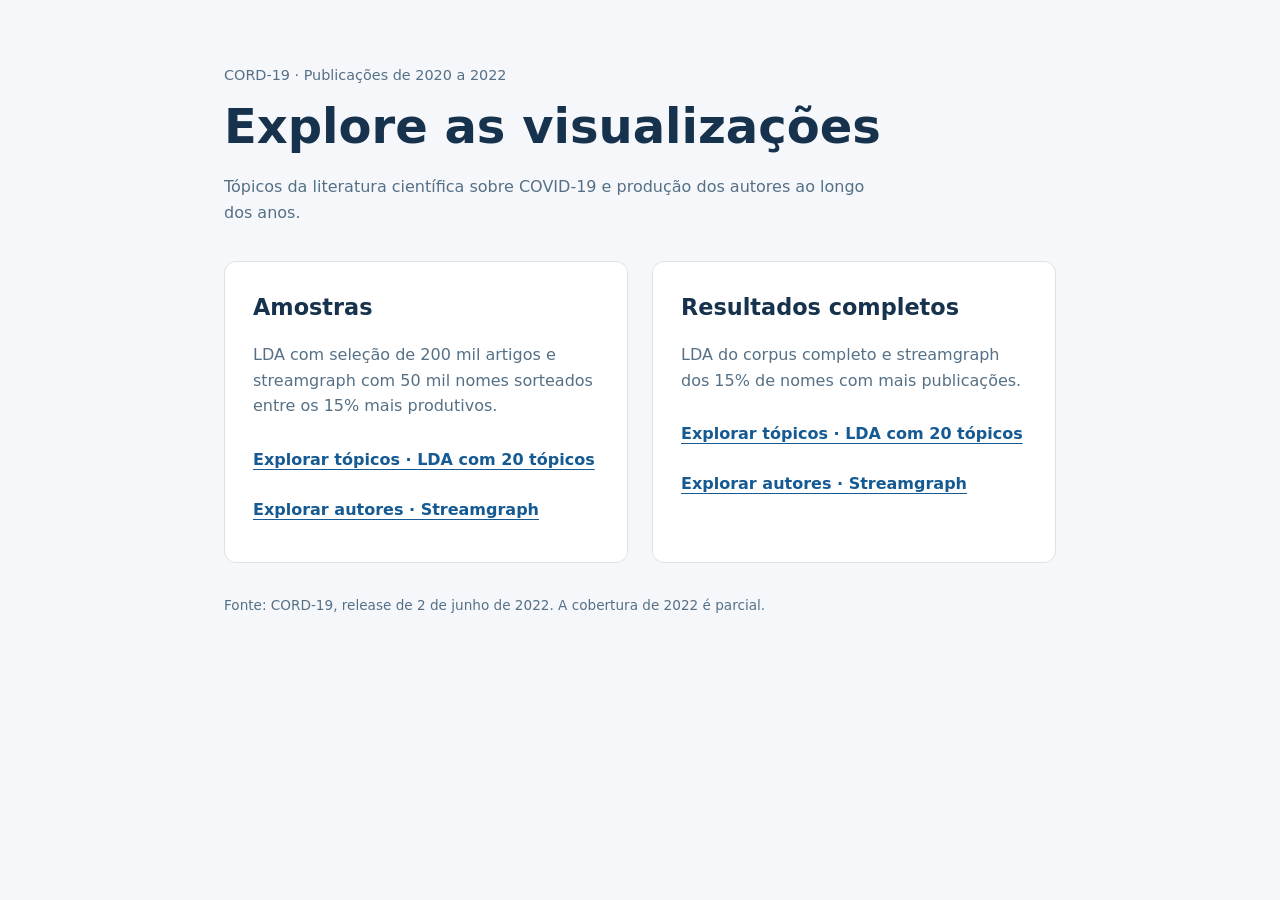
==== Page/index.html @ 571b8570 "Publica pipeline atual do CORD-19 e pagina de visualizacoes" ====
<!doctype html>
<html lang="pt-BR">
<head>
  <meta charset="utf-8">
  <meta name="viewport" content="width=device-width, initial-scale=1">
  <title>CORD-19 · Visualizações</title>
  <style>
    * { box-sizing: border-box; }
    body { margin: 0; background: #f5f7fa; color: #17324d; font: 16px/1.6 system-ui, sans-serif; }
    main { max-width: 880px; margin: 0 auto; padding: 64px 24px; }
    .eyebrow { color: #557086; font-size: .9rem; }
    h1 { font-size: clamp(2rem, 5vw, 3rem); line-height: 1.15; margin: 12px 0 20px; }
    .intro { max-width: 650px; color: #557086; }
    .results { display: grid; grid-template-columns: repeat(2, 1fr); gap: 24px; margin-top: 36px; }
    section { background: white; padding: 28px; border: 1px solid #dbe3ea; border-radius: 12px; }
    h2 { margin: 0 0 12px; font-size: 1.4rem; }
    section p { color: #557086; }
    a { display: block; color: #155a92; font-weight: 600; padding: 12px 0; text-underline-offset: 4px; }
    a:focus-visible { outline: 3px solid #155a92; outline-offset: 4px; }
    footer { margin-top: 32px; color: #557086; font-size: .85rem; }
    @media (max-width: 600px) { main { padding-top: 36px; } .results { grid-template-columns: 1fr; } }
  </style>
</head>
<body>
  <main>
    <div class="eyebrow">CORD-19 · Publicações de 2020 a 2022</div>
    <h1>Explore as visualizações</h1>
    <p class="intro">Tópicos da literatura científica sobre COVID-19 e produção dos autores ao longo dos anos.</p>
    <div class="results">
      <section aria-labelledby="sample-title">
        <h2 id="sample-title">Amostras</h2>
        <p>LDA com seleção de 200 mil artigos e streamgraph com 50 mil nomes sorteados entre os 15% mais produtivos.</p>
        <a href="../outputs/amostras/lda.html">Explorar tópicos · LDA com 20 tópicos</a>
        <a href="../outputs/amostras/streamgraph_autores.html">Explorar autores · Streamgraph</a>
      </section>
      <section aria-labelledby="full-title">
        <h2 id="full-title">Resultados completos</h2>
        <p>LDA do corpus completo e streamgraph dos 15% de nomes com mais publicações.</p>
        <a href="../outputs/completos/lda.html">Explorar tópicos · LDA com 20 tópicos</a>
        <a href="../outputs/completos/streamgraph_autores.html">Explorar autores · Streamgraph</a>
      </section>
    </div>
    <footer>Fonte: CORD-19, release de 2 de junho de 2022. A cobertura de 2022 é parcial.</footer>
  </main>
</body>
</html>
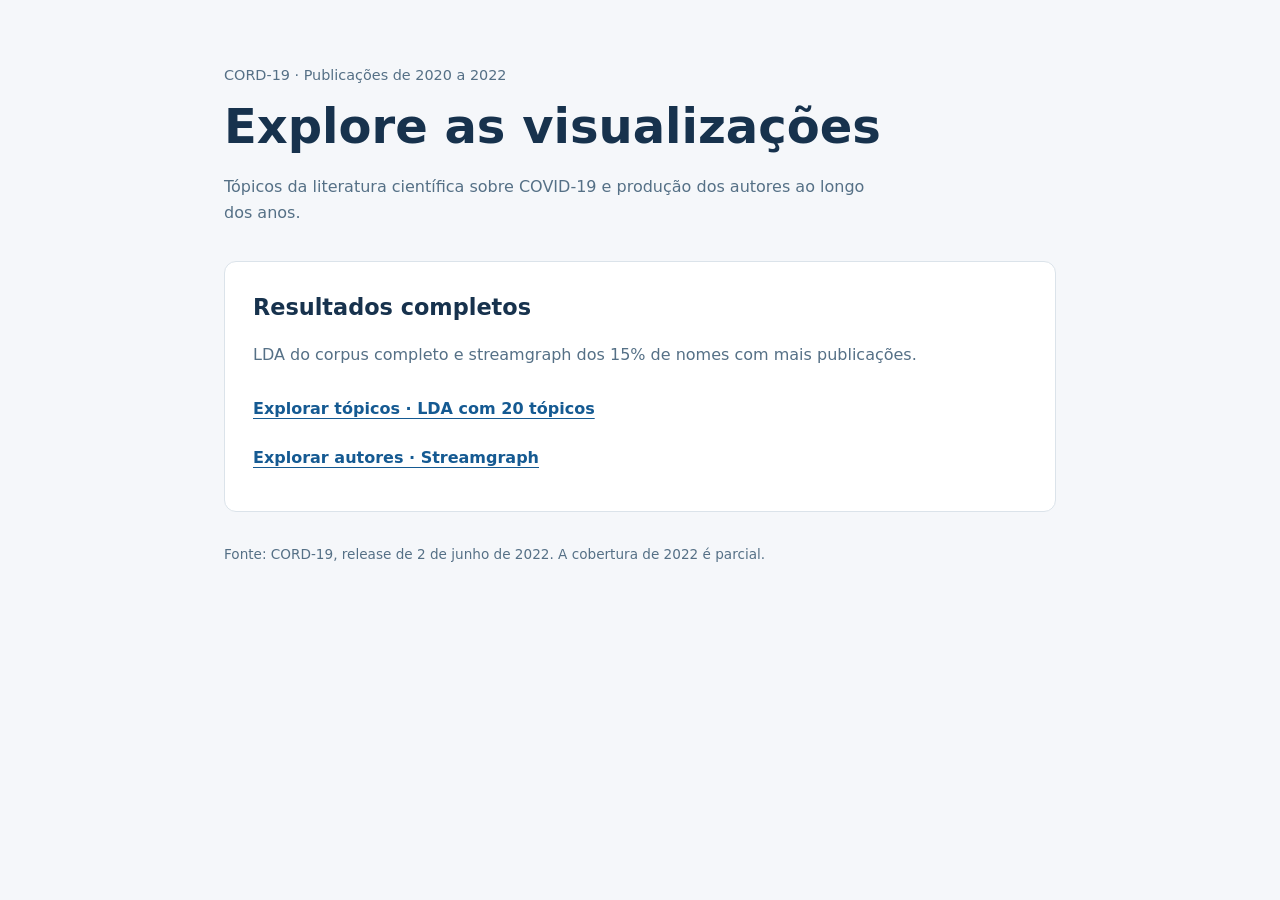
==== commit 40fe5632: "Mantem apenas visualizacoes completas em outputs/visualizations" ====
--- a/Page/index.html
+++ b/Page/index.html
@@ -11,7 +11,7 @@
     .eyebrow { color: #557086; font-size: .9rem; }
     h1 { font-size: clamp(2rem, 5vw, 3rem); line-height: 1.15; margin: 12px 0 20px; }
     .intro { max-width: 650px; color: #557086; }
-    .results { display: grid; grid-template-columns: repeat(2, 1fr); gap: 24px; margin-top: 36px; }
+    .results { display: grid; grid-template-columns: 1fr; gap: 24px; margin-top: 36px; }
     section { background: white; padding: 28px; border: 1px solid #dbe3ea; border-radius: 12px; }
     h2 { margin: 0 0 12px; font-size: 1.4rem; }
     section p { color: #557086; }
@@ -27,17 +27,11 @@
     <h1>Explore as visualizações</h1>
     <p class="intro">Tópicos da literatura científica sobre COVID-19 e produção dos autores ao longo dos anos.</p>
     <div class="results">
-      <section aria-labelledby="sample-title">
-        <h2 id="sample-title">Amostras</h2>
-        <p>LDA com seleção de 200 mil artigos e streamgraph com 50 mil nomes sorteados entre os 15% mais produtivos.</p>
-        <a href="../outputs/amostras/lda.html">Explorar tópicos · LDA com 20 tópicos</a>
-        <a href="../outputs/amostras/streamgraph_autores.html">Explorar autores · Streamgraph</a>
-      </section>
       <section aria-labelledby="full-title">
         <h2 id="full-title">Resultados completos</h2>
         <p>LDA do corpus completo e streamgraph dos 15% de nomes com mais publicações.</p>
-        <a href="../outputs/completos/lda.html">Explorar tópicos · LDA com 20 tópicos</a>
-        <a href="../outputs/completos/streamgraph_autores.html">Explorar autores · Streamgraph</a>
+        <a href="../outputs/visualizations/lda.html">Explorar tópicos · LDA com 20 tópicos</a>
+        <a href="../outputs/visualizations/streamgraph_autores.html">Explorar autores · Streamgraph</a>
       </section>
     </div>
     <footer>Fonte: CORD-19, release de 2 de junho de 2022. A cobertura de 2022 é parcial.</footer>
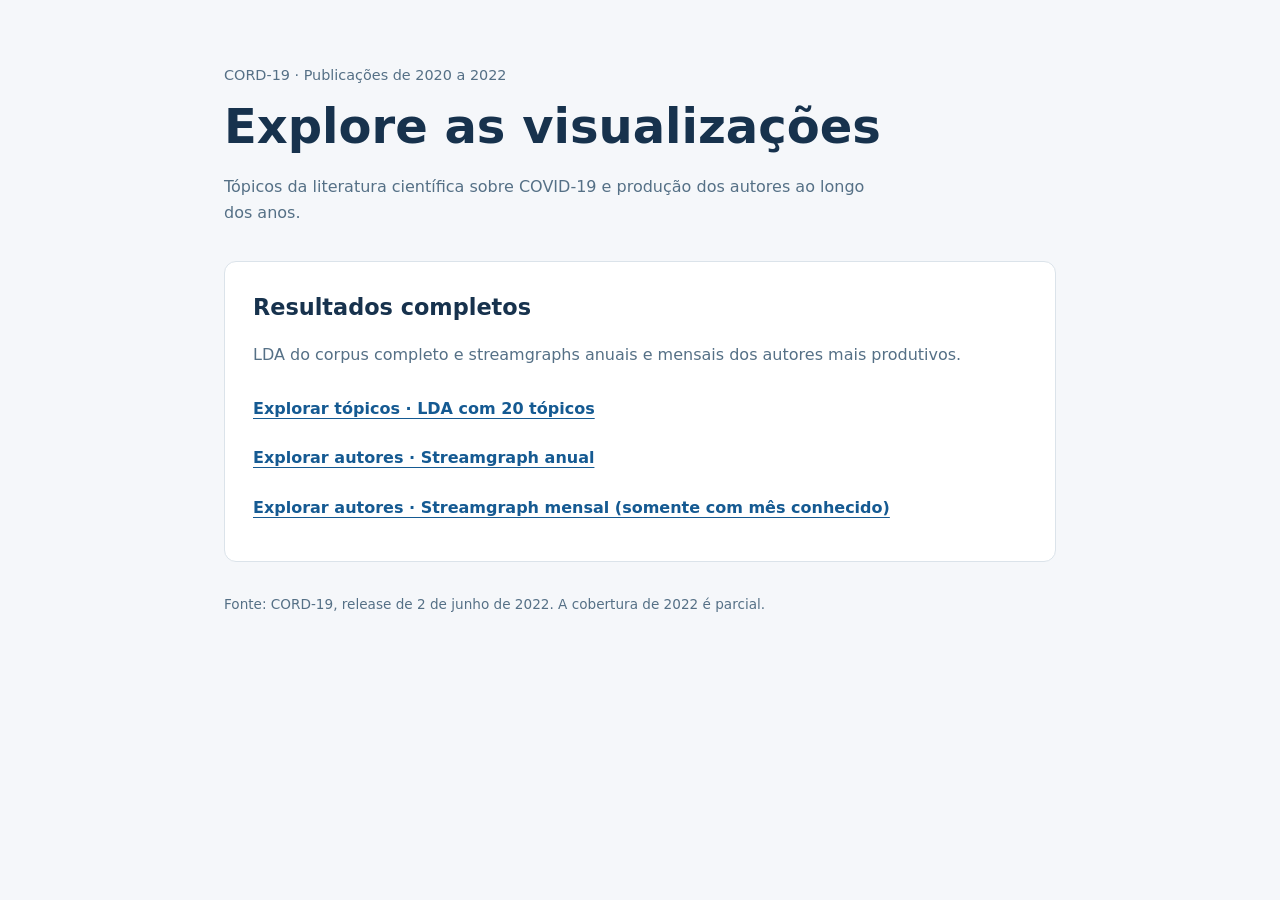
==== commit ab1c4a8a: "Adiciona streamgraph mensal excluindo contribuicoes sem mes" ====
--- a/Page/index.html
+++ b/Page/index.html
@@ -29,9 +29,10 @@
     <div class="results">
       <section aria-labelledby="full-title">
         <h2 id="full-title">Resultados completos</h2>
-        <p>LDA do corpus completo e streamgraph dos 15% de nomes com mais publicações.</p>
+        <p>LDA do corpus completo e streamgraphs anuais e mensais dos autores mais produtivos.</p>
         <a href="../outputs/visualizations/lda.html">Explorar tópicos · LDA com 20 tópicos</a>
-        <a href="../outputs/visualizations/streamgraph_autores.html">Explorar autores · Streamgraph</a>
+        <a href="../outputs/visualizations/streamgraph_autores.html">Explorar autores · Streamgraph anual</a>
+        <a href="../outputs/visualizations/streamgraph_autores_mensal.html">Explorar autores · Streamgraph mensal (somente com mês conhecido)</a>
       </section>
     </div>
     <footer>Fonte: CORD-19, release de 2 de junho de 2022. A cobertura de 2022 é parcial.</footer>
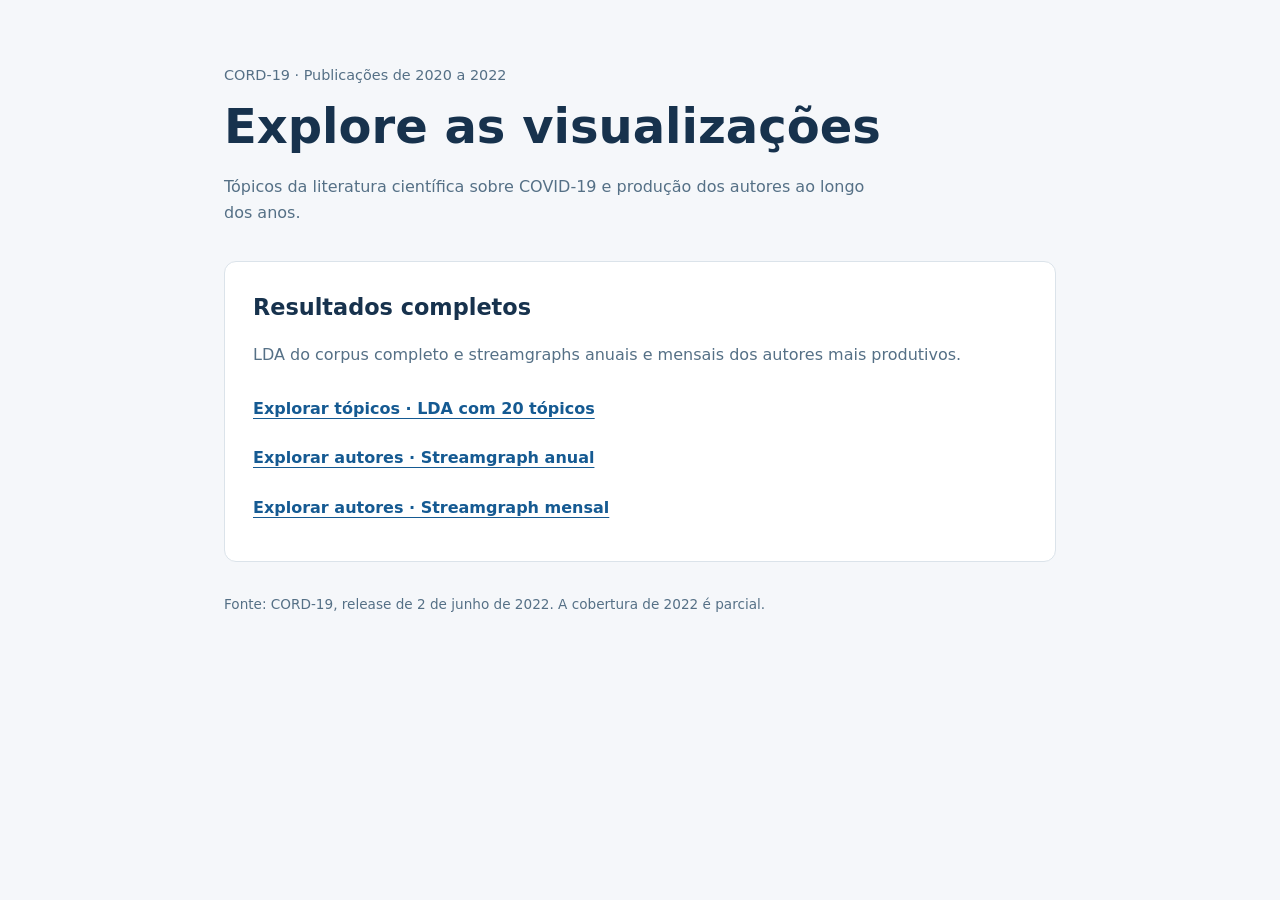
==== commit 4be55b1b: "Modificação no html e nos comentários" ====
--- a/Page/index.html
+++ b/Page/index.html
@@ -32,7 +32,7 @@
         <p>LDA do corpus completo e streamgraphs anuais e mensais dos autores mais produtivos.</p>
         <a href="../outputs/visualizations/lda.html">Explorar tópicos · LDA com 20 tópicos</a>
         <a href="../outputs/visualizations/streamgraph_autores.html">Explorar autores · Streamgraph anual</a>
-        <a href="../outputs/visualizations/streamgraph_autores_mensal.html">Explorar autores · Streamgraph mensal (somente com mês conhecido)</a>
+        <a href="../outputs/visualizations/streamgraph_autores_mensal.html">Explorar autores · Streamgraph mensal</a>
       </section>
     </div>
     <footer>Fonte: CORD-19, release de 2 de junho de 2022. A cobertura de 2022 é parcial.</footer>
